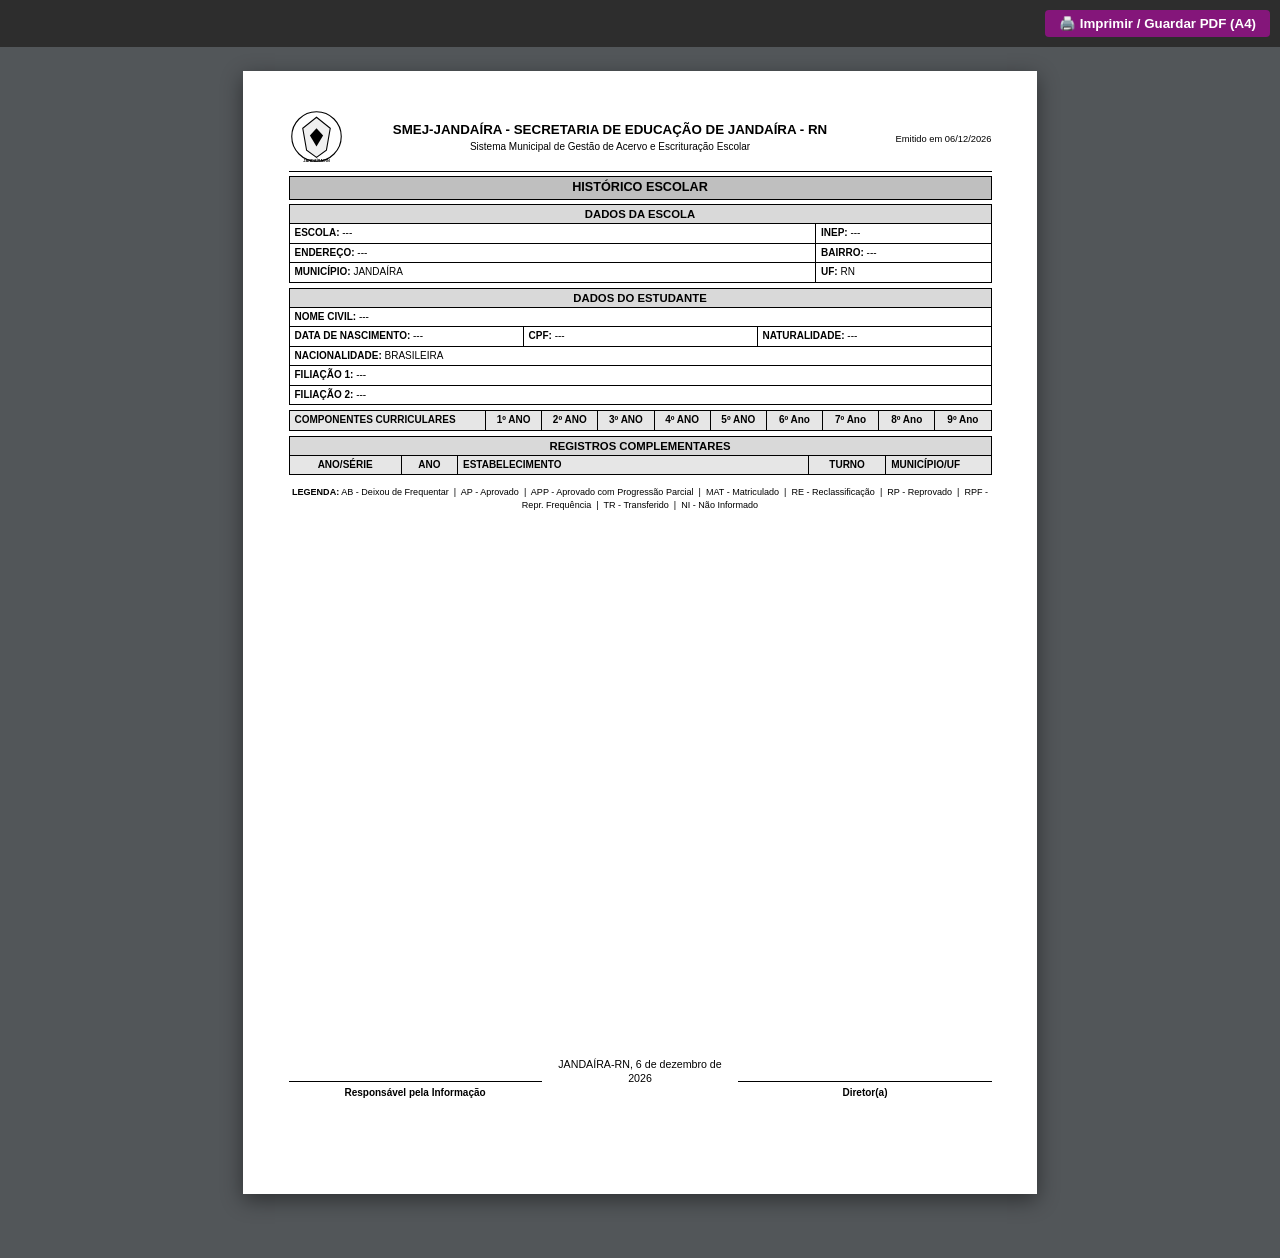
==== static/impressao.html @ 028375ad "Ajustes de impressao, remocao de matricula e integracao Gemini sem expor credenciais" ====
<!DOCTYPE html>
<html lang="pt-PT">
<head>
  <meta charset="UTF-8">
  <title>Histórico Escolar - SMEJ Jandaíra/RN</title>
  <style>
    @page {
      size: A4 portrait;
      margin: 7mm 8mm 7mm 8mm;
    }
    * {
      box-sizing: border-box;
      -webkit-print-color-adjust: exact !important;
      print-color-adjust: exact !important;
    }
    body {
      font-family: Arial, Helvetica, sans-serif;
      font-size: 8pt;
      color: #000000;
      background-color: #525659;
      margin: 0;
      padding: 0 0 40px 0;
      line-height: 1.25;
    }
    .page-container {
      width: 210mm;
      min-height: 297mm;
      padding: 10mm 12mm;
      margin: 24px auto;
      background: #FFFFFF;
      box-shadow: 0 6px 20px rgba(0,0,0,0.45);
      display: flex;
      flex-direction: column;
    }

    /* CABEÇALHO SUPERIOR */
    .header-box {
      display: flex;
      align-items: center;
      justify-content: space-between;
      border-bottom: 1px solid #000;
      padding-bottom: 4px;
      margin-bottom: 4px;
    }
    .header-logo {
      width: 55px;
      height: 55px;
      object-fit: contain;
    }
    .header-center {
      text-align: center;
      flex: 1;
      padding: 0 8px;
    }
    .header-center .org-title {
      font-size: 10pt;
      font-weight: bold;
      text-transform: uppercase;
    }
    .header-center .sys-subtitle {
      font-size: 7.5pt;
      margin-top: 2px;
    }
    .header-right {
      text-align: right;
      min-width: 115px;
    }
    .header-right .emitido-em {
      font-size: 7pt;
      margin-top: 4px;
    }

    /* TÍTULO PRINCIPAL E FAIXAS DE SECÇÃO */
    .doc-main-title {
      background-color: #BFBFBF !important;
      border: 1px solid #000;
      text-align: center;
      font-weight: bold;
      font-size: 9.5pt;
      padding: 3px 0;
      margin-bottom: 4px;
      text-transform: uppercase;
    }
    .section-title {
      background-color: #D9D9D9 !important;
      border: 1px solid #000;
      border-bottom: none;
      text-align: center;
      font-weight: bold;
      font-size: 8.5pt;
      padding: 2px 0;
      text-transform: uppercase;
    }

    /* TABELAS PADRÃO */
    table.sigeduc-table {
      width: 100%;
      border-collapse: collapse;
      margin-bottom: 5px;
      table-layout: fixed;
    }
    table.sigeduc-table th,
    table.sigeduc-table td {
      border: 1px solid #000;
      padding: 3px 5px;
      font-size: 7.5pt;
      vertical-align: middle;
      overflow: hidden;
      word-wrap: break-word;
    }
    .label {
      font-weight: bold;
      text-transform: uppercase;
    }

    /* MATRIZ DE COMPONENTES CURRICULARES */
    table.matriz-table th {
      background-color: #E6E6E6 !important;
      font-weight: bold;
      text-align: center;
      font-size: 7.5pt;
    }
    table.matriz-table td.disciplina-col {
      text-align: left;
      width: 28%;
      font-weight: normal;
    }
    table.matriz-table td.nota-col {
      text-align: center;
      width: 8%;
    }
    table.matriz-table tr.resumo-row td {
      font-weight: bold;
      background-color: #F5F5F5 !important;
    }

    /* REGISTROS COMPLEMENTARES */
    table.complementares-table th {
      background-color: #E6E6E6 !important;
      font-weight: bold;
      text-align: left;
    }

    /* LEGENDA LIMPA EM LINHA */
    .legenda-texto {
      font-size: 6.8pt;
      color: #000000;
      text-align: center;
      margin-top: 6px;
      margin-bottom: 4px;
      line-height: 1.35;
    }

    /* ASSINATURAS */
    .assinaturas-wrapper {
      margin-top: auto;
      padding-top: 80px;
      padding-bottom: 15mm;
      page-break-inside: avoid;
    }
    .assinaturas-grid {
      display: flex;
      justify-content: space-between;
      align-items: flex-end;
      text-align: center;
    }
    .assinatura-bloco {
      width: 36%;
      border-top: 1px solid #000;
      padding-top: 3px;
      font-size: 7.5pt;
      font-weight: bold;
    }
    .data-central {
      width: 24%;
      text-align: center;
      font-size: 8pt;
      padding-bottom: 14px;
    }

    @media print {
      body {
        background-color: #FFFFFF !important;
        margin: 0 !important;
        padding: 0 !important;
      }
      .page-container {
        width: 100% !important;
        min-height: auto !important;
        margin: 0 !important;
        padding: 0 !important;
        background: #FFFFFF !important;
        box-shadow: none !important;
        display: block !important;
      }
      .no-print {
        display: none !important;
      }
      .assinaturas-wrapper {
        margin-top: 85px !important;
        padding-top: 0 !important;
        padding-bottom: 10mm !important;
      }
    }
  </style>
</head>
<body>

  <div class="no-print" style="background:#2D2D2D; color:#FFF; padding:10px; text-align:right; margin-bottom:10px;">
    <button onclick="window.print()" style="background:#84167A; color:#FFF; border:none; padding:6px 14px; cursor:pointer; font-weight:bold; border-radius:4px;">
      🖨️ Imprimir / Guardar PDF (A4)
    </button>
  </div>

  <div class="page-container" id="pageContainer">

    <!-- CABEÇALHO -->
    <div class="header-box">
      <div id="containerBrasao">
        <img id="img-brasao" src="data:image/svg+xml;utf8,<svg xmlns='http://www.w3.org/2000/svg' viewBox='0 0 100 100'><circle cx='50' cy='50' r='45' stroke='%23000' stroke-width='2' fill='%23FFF'/><path d='M 50 15 L 75 35 L 68 75 L 50 88 L 32 75 L 25 35 Z' fill='%23F0F0F0' stroke='%23000' stroke-width='2'/><path d='M 38 48 L 50 35 L 62 48 L 50 68 Z' fill='%23000'/><text x='50' y='96' text-anchor='middle' font-size='7' font-weight='bold' fill='%23000' font-family='Arial'>JANDAÍRA/RN</text></svg>" alt="Brasão Jandaíra" class="header-logo">
      </div>
      <div class="header-center">
        <div class="org-title">SMEJ-JANDAÍRA - Secretaria de Educação de Jandaíra - RN</div>
        <div class="sys-subtitle">Sistema Municipal de Gestão de Acervo e Escrituração Escolar</div>
      </div>
      <div class="header-right">
        <div class="emitido-em" id="header-data-emissao">Emitido em --/--/----</div>
      </div>
    </div>

    <div class="doc-main-title">HISTÓRICO ESCOLAR</div>

    <!-- 1. DADOS DA ESCOLA (Sem Atos de Criação/Autorização/Reconhecimento) -->
    <div class="section-title">DADOS DA ESCOLA</div>
    <table class="sigeduc-table">
      <tr>
        <td style="width: 75%;"><span class="label">ESCOLA:</span> <span id="escola_nome">---</span></td>
        <td style="width: 25%;"><span class="label">INEP:</span> <span id="escola_inep">---</span></td>
      </tr>
      <tr>
        <td><span class="label">ENDEREÇO:</span> <span id="escola_endereco">---</span></td>
        <td><span class="label">BAIRRO:</span> <span id="escola_bairro">---</span></td>
      </tr>
      <tr>
        <td><span class="label">MUNICÍPIO:</span> <span id="escola_municipio">JANDAÍRA</span></td>
        <td><span class="label">UF:</span> <span id="escola_uf">RN</span></td>
      </tr>
    </table>

    <!-- 2. DADOS DO ESTUDANTE (Sem Censo Escolar e sem Profissões) -->
    <div class="section-title">DADOS DO ESTUDANTE</div>
    <table class="sigeduc-table">
      <tr>
        <td colspan="3"><span class="label">NOME CIVIL:</span> <span id="aluno_nome_civil">---</span></td>
      </tr>
      <tr>
        <td><span class="label">DATA DE NASCIMENTO:</span> <span id="aluno_data_nascimento">---</span></td>
        <td><span class="label">CPF:</span> <span id="aluno_cpf">---</span></td>
        <td><span class="label">NATURALIDADE:</span> <span id="aluno_naturalidade">---</span></td>
      </tr>
      <tr>
        <td colspan="3"><span class="label">NACIONALIDADE:</span> <span id="aluno_nacionalidade">BRASILEIRA</span></td>
      </tr>
      <tr>
        <td colspan="3"><span class="label">FILIAÇÃO 1:</span> <span id="aluno_filiacao_1">---</span></td>
      </tr>
      <tr>
        <td colspan="3"><span class="label">FILIAÇÃO 2:</span> <span id="aluno_filiacao_2">---</span></td>
      </tr>
    </table>

    <!-- 3. COMPONENTES CURRICULARES -->
    <table class="sigeduc-table matriz-table" id="tabela-matriz">
      <thead>
        <tr id="matriz-head-row">
          <th style="width:28%; text-align:left;">COMPONENTES CURRICULARES</th>
          <th>1º ANO</th>
          <th>2º ANO</th>
          <th>3º ANO</th>
          <th>4º ANO</th>
          <th>5º ANO</th>
          <th>6º Ano</th>
          <th>7º Ano</th>
          <th>8º Ano</th>
          <th>9º Ano</th>
        </tr>
      </thead>
      <tbody id="matriz-body">
        <!-- Linhas de disciplinas e resumos inseridas via JS -->
      </tbody>
    </table>

    <!-- 4. REGISTROS COMPLEMENTARES -->
    <div class="section-title">REGISTROS COMPLEMENTARES</div>
    <table class="sigeduc-table complementares-table" id="tabela-complementares">
      <thead>
        <tr>
          <th style="width:16%; text-align:center;">ANO/SÉRIE</th>
          <th style="width:8%; text-align:center;">ANO</th>
          <th style="width:50%;">ESTABELECIMENTO</th>
          <th style="width:11%; text-align:center;">TURNO</th>
          <th style="width:15%;">MUNICÍPIO/UF</th>
        </tr>
      </thead>
      <tbody id="complementares-body">
        <!-- Linhas inseridas via JS -->
      </tbody>
    </table>

    <!-- 5. LEGENDA (Texto Limpo Sem Tabela) -->
    <div class="legenda-texto">
      <b>LEGENDA:</b> AB - Deixou de Frequentar &nbsp;|&nbsp; AP - Aprovado &nbsp;|&nbsp; APP - Aprovado com Progressão Parcial &nbsp;|&nbsp; MAT - Matriculado &nbsp;|&nbsp; RE - Reclassificação &nbsp;|&nbsp; RP - Reprovado &nbsp;|&nbsp; RPF - Repr. Frequência &nbsp;|&nbsp; TR - Transferido &nbsp;|&nbsp; NI - Não Informado
    </div>

    <!-- 6. ASSINATURAS (Sem notas de rodapé ou link de verificação) -->
    <div class="assinaturas-wrapper">
      <div class="assinaturas-grid">
        <div class="assinatura-bloco">
          <div id="assinatura-secretario-nome" style="font-weight:normal; margin-bottom:2px;"></div>
          Responsável pela Informação
        </div>
        <div class="data-central" id="assinatura-data-central">JANDAÍRA-RN, </div>
        <div class="assinatura-bloco">
          <div id="assinatura-diretor-nome" style="font-weight:normal; margin-bottom:2px;"></div>
          Diretor(a)
        </div>
      </div>
    </div>

  </div>

  <script>
    async function carregarDadosImpressao() {
      const pathParts = window.location.pathname.split("/").filter(Boolean);
      let alunoUuid = pathParts[pathParts.length - 1];
      if (!alunoUuid || alunoUuid === "impressao.html" || alunoUuid === "impressao_a4.html" || alunoUuid === "impressao") {
        const urlParams = new URLSearchParams(window.location.search);
        alunoUuid = urlParams.get("uuid");
      }

      const hoje = new Date();
      const dataFormatada = hoje.toLocaleDateString("pt-BR");
      const meses = [
        "janeiro", "fevereiro", "março", "abril", "maio", "junho",
        "julho", "agosto", "setembro", "outubro", "novembro", "dezembro"
      ];
      const dataPorExtenso = `${hoje.getDate()} de ${meses[hoje.getMonth()]} de ${hoje.getFullYear()}`;

      document.getElementById("header-data-emissao").textContent = `Emitido em ${dataFormatada}`;
      document.getElementById("assinatura-data-central").textContent = `JANDAÍRA-RN, ${dataPorExtenso}`;

      if (!alunoUuid) return;

      try {
        const res = await fetch(`/api/alunos/${alunoUuid}/historico-completo`);
        if (!res.ok) throw new Error("Erro ao carregar os dados do histórico.");

        const dados = await res.json();
        const aluno = dados.aluno || {};
        const escola = dados.escola || {};
        const vidaEscolar = dados.vida_escolar || [];
        const notasCurriculares = dados.notas_curriculares || [];

        // 1. DADOS DA ESCOLA
        document.getElementById("escola_nome").textContent = escola.nome_oficial || "ESCOLA MUNICIPAL";
        document.getElementById("escola_inep").textContent = escola.codigo_inep || "---";
        document.getElementById("escola_endereco").textContent = escola.endereco || "---";
        document.getElementById("escola_bairro").textContent = escola.bairro || "Centro";
        document.getElementById("escola_municipio").textContent = escola.municipio || "JANDAÍRA";
        document.getElementById("escola_uf").textContent = escola.uf || "RN";

        if (escola.brasao_base64) {
          document.getElementById("img-brasao").src = escola.brasao_base64;
        }

        if (escola.secretario_nome) {
          document.getElementById("assinatura-secretario-nome").textContent = escola.secretario_nome;
        }
        if (escola.diretor_nome) {
          document.getElementById("assinatura-diretor-nome").textContent = escola.diretor_nome;
        }

        // 2. DADOS DO ESTUDANTE
        document.getElementById("aluno_nome_civil").textContent = aluno.nome_completo || aluno.nome_civil || "---";
        document.getElementById("aluno_data_nascimento").textContent = aluno.data_nascimento || "---";
        document.getElementById("aluno_cpf").textContent = aluno.cpf || "---";

        const natMun = aluno.naturalidade_municipio || "";
        const natUf = aluno.naturalidade_uf || "";
        document.getElementById("aluno_naturalidade").textContent = natMun ? (natMun + (natUf ? " - " + natUf : "")) : (natUf || "---");

        document.getElementById("aluno_nacionalidade").textContent = (aluno.nacionalidade || "BRASILEIRA").toUpperCase();
        document.getElementById("aluno_filiacao_1").textContent = aluno.filiacao_1 || "---";
        document.getElementById("aluno_filiacao_2").textContent = aluno.filiacao_2 || "---";

        // 3. COMPONENTES CURRICULARES
        let colunasSeries = [
          { col: 1, label: "1º ANO" },
          { col: 2, label: "2º ANO" },
          { col: 3, label: "3º ANO" },
          { col: 4, label: "4º ANO" },
          { col: 5, label: "5º ANO" },
          { col: 6, label: "6º Ano" },
          { col: 7, label: "7º Ano" },
          { col: 8, label: "8º Ano" },
          { col: 9, label: "9º Ano" }
        ];

        if (aluno.regime_ensino === "8_ANOS") {
          colunasSeries = [
            { col: 1, label: "1ª SÉRIE" },
            { col: 2, label: "2ª SÉRIE" },
            { col: 3, label: "3ª SÉRIE" },
            { col: 4, label: "4ª SÉRIE" },
            { col: 5, label: "5ª SÉRIE" },
            { col: 6, label: "6ª SÉRIE" },
            { col: 7, label: "7ª SÉRIE" },
            { col: 8, label: "8ª SÉRIE" }
          ];
        } else if (aluno.regime_ensino === "EJA_ETAPAS") {
          colunasSeries = [
            { col: 1, label: "ETAPA I" },
            { col: 2, label: "ETAPA II" },
            { col: 3, label: "ETAPA III" },
            { col: 4, label: "ETAPA IV" }
          ];
        }

        // Atualiza cabeçalho da tabela se diferente de 9
        const headRow = document.getElementById("matriz-head-row");
        const larguraNota = (72 / colunasSeries.length).toFixed(1) + "%";
        let headHtml = `<th style="width:28%; text-align:left;">COMPONENTES CURRICULARES</th>`;
        colunasSeries.forEach(c => {
          headHtml += `<th style="width:${larguraNota};">${c.label}</th>`;
        });
        headRow.innerHTML = headHtml;

        // Agrupa notas por disciplina
        const mapaDisciplinas = new Map();
        notasCurriculares.forEach(n => {
          const nomeDisc = (n.disciplina_nome || "").trim();
          if (!nomeDisc) return;
          if (!mapaDisciplinas.has(nomeDisc)) {
            mapaDisciplinas.set(nomeDisc, {});
          }
          mapaDisciplinas.get(nomeDisc)[n.ordem_coluna] = n.nota_ou_conceito || "---";
        });

        const tbodyMatriz = document.getElementById("matriz-body");
        tbodyMatriz.innerHTML = "";

        // Renderiza linhas de disciplinas
        mapaDisciplinas.forEach((notas, nome) => {
          let tr = `<tr><td class="disciplina-col">${nome}</td>`;
          colunasSeries.forEach(c => {
            const val = notas[c.col] || "---";
            tr += `<td class="nota-col">${val}</td>`;
          });
          tr += `</tr>`;
          tbodyMatriz.insertAdjacentHTML("beforeend", tr);
        });

        // Mapeia vida escolar por coluna
        const mapaVida = new Map();
        vidaEscolar.forEach(v => {
          mapaVida.set(v.ordem_coluna, v);
        });

        // Função auxiliar para normalizar resultado
        function formatarResultado(res) {
          if (!res) return "---";
          const u = res.toUpperCase();
          if (u.includes("APROV")) return "AP";
          if (u.includes("REPROV")) return "RP";
          if (u.includes("MATRIC")) return "MAT";
          if (u.includes("TRANSF")) return "TR";
          if (u.includes("RECLASS")) return "RE";
          if (u.includes("DEIXOU")) return "AB";
          return res;
        }

        // Linhas de Resumo
        const resumoDefs = [
          { nome: "DIAS LETIVOS", obter: (v) => v ? (v.dias_letivos || "200") : "---" },
          { nome: "CARGA HORÁRIA", obter: (v) => v ? (v.carga_horaria_total || "800") : "---" },
          { nome: "FREQUÊNCIA %", obter: (v) => v ? (v.frequencia_percentual || "---") : "---" },
          { nome: "RESULTADO FINAL", obter: (v) => v ? formatarResultado(v.resultado_final) : "---" }
        ];

        resumoDefs.forEach(r => {
          let tr = `<tr class="resumo-row"><td class="disciplina-col">${r.nome}</td>`;
          colunasSeries.forEach(c => {
            const v = mapaVida.get(c.col);
            const valor = r.obter(v);
            tr += `<td class="nota-col">${valor}</td>`;
          });
          tr += `</tr>`;
          tbodyMatriz.insertAdjacentHTML("beforeend", tr);
        });

        // 4. REGISTROS COMPLEMENTARES
        const tbodyComp = document.getElementById("complementares-body");
        tbodyComp.innerHTML = "";

        let registrosExibidos = 0;
        vidaEscolar.forEach(reg => {
          if (!reg.ano_letivo && !reg.escola_nome) return;
          registrosExibidos++;
          const tr = `
            <tr>
              <td style="text-align:center;">${reg.label_serie || '---'}</td>
              <td style="text-align:center;">${reg.ano_letivo || '---'}</td>
              <td>${reg.escola_nome || escola.nome_oficial || '---'}</td>
              <td style="text-align:center;">${reg.turno || 'DIURNO'}</td>
              <td>${reg.escola_municipio_uf || (escola.municipio_uf || 'Jandaíra - RN')}</td>
            </tr>
          `;
          tbodyComp.insertAdjacentHTML("beforeend", tr);
        });

        // Preenche com linhas em branco estruturadas caso tenha poucos registros
        while (registrosExibidos < 3) {
          registrosExibidos++;
          tbodyComp.insertAdjacentHTML("beforeend", `
            <tr>
              <td>&nbsp;</td>
              <td>&nbsp;</td>
              <td>&nbsp;</td>
              <td>&nbsp;</td>
              <td>&nbsp;</td>
            </tr>
          `);
        }

      } catch (err) {
        console.error("Erro ao carregar dados:", err);
      }
    }

    document.addEventListener("DOMContentLoaded", carregarDadosImpressao);
  </script>
</body>
</html>
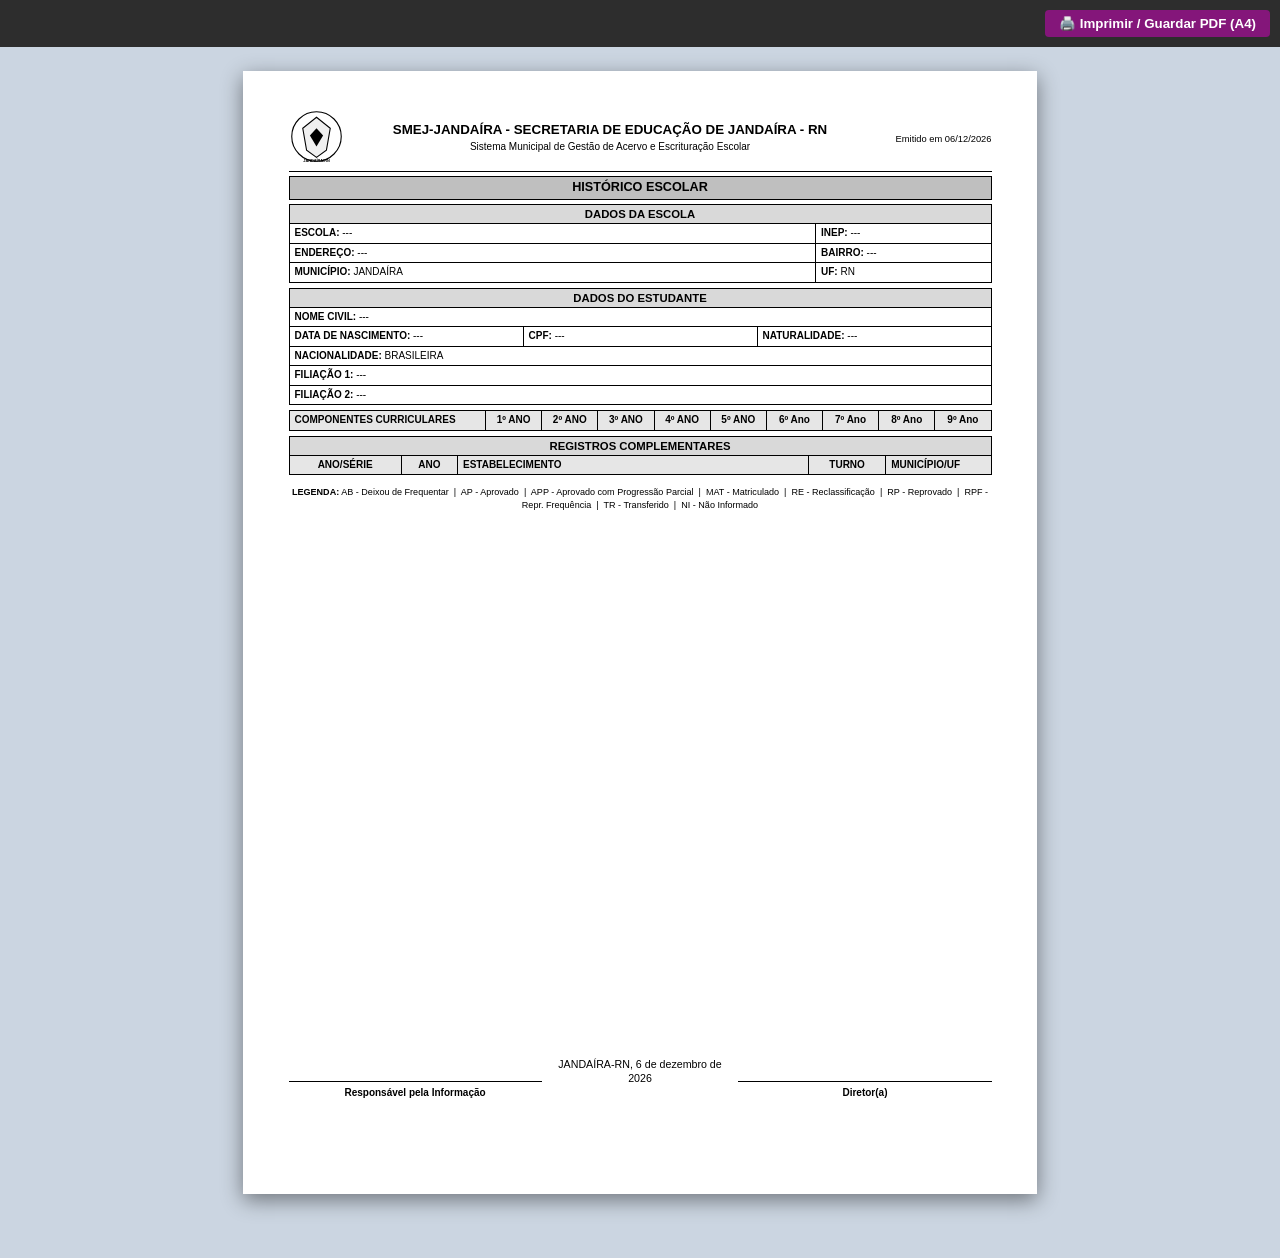
==== commit 976119d9: "Algumas aprimoramentos na impressão di histórico e na análise da imagem enviada pelo celular" ====
--- a/static/impressao.html
+++ b/static/impressao.html
@@ -17,7 +17,7 @@
       font-family: Arial, Helvetica, sans-serif;
       font-size: 8pt;
       color: #000000;
-      background-color: #525659;
+      background-color: #cbd5e1;
       margin: 0;
       padding: 0 0 40px 0;
       line-height: 1.25;
@@ -532,6 +532,12 @@
           `);
         }
 
+        // Sincroniza cor de fundo da prancheta com o tema ativo (Modo Claro ou Modo Noturno)
+        try {
+          const isDark = (localStorage.getItem("sgm_theme") === "dark");
+          document.body.style.backgroundColor = isDark ? "#141414" : "#cbd5e1";
+        } catch (e) {}
+
       } catch (err) {
         console.error("Erro ao carregar dados:", err);
       }
